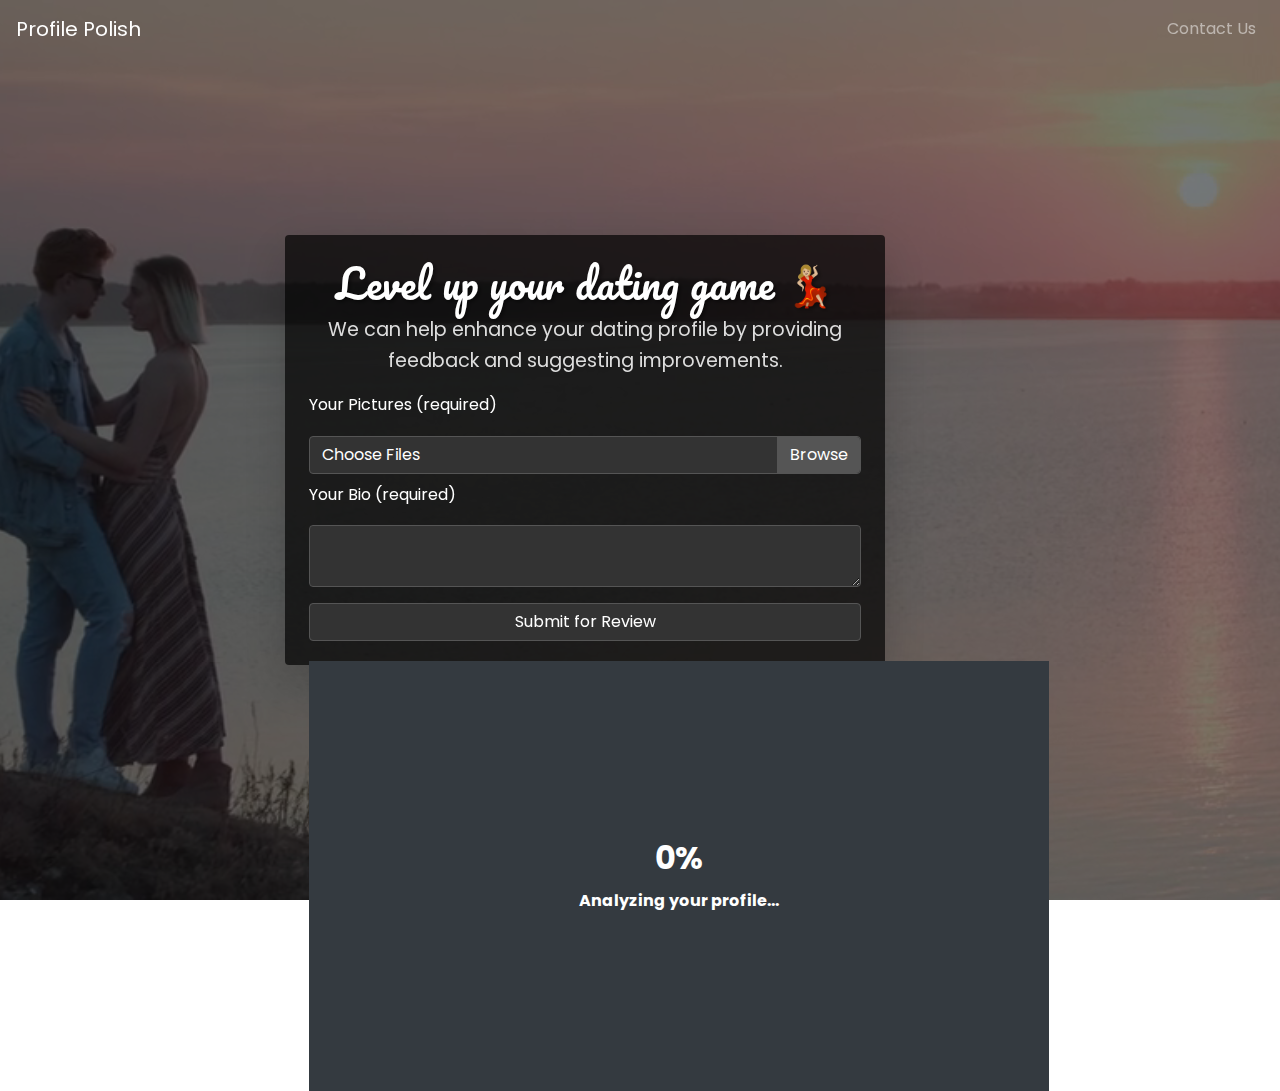
==== index.html @ 3b418ef2 "Update index.html" ====
<!DOCTYPE html>
<html lang="en">
<head>
  <meta charset="UTF-8">
  <meta name="viewport" content="width=device-width, initial-scale=1.0">
  <title>Profile Analyzer</title>
  <link href="https://stackpath.bootstrapcdn.com/bootstrap/4.5.2/css/bootstrap.min.css" rel="stylesheet">
  <link href="https://fonts.googleapis.com/css2?family=Poppins:wght@400;600&family=Pacifico&display=swap" rel="stylesheet">
  <link href="https://fonts.googleapis.com/css2?family=Roboto:wght@700&display=swap" rel="stylesheet">
  <link rel="icon" href="/favicon.ico" type="image/x-icon">
  <link rel="stylesheet" href="styles.css">
</head>
<body>
  <!-- Background Video -->
  <video autoplay muted loop id="backgroundVideo" class="w-100 position-absolute">
    <source src="background-video.mp4" type="video/mp4">
    Your browser does not support HTML5 video.
  </video>
    
  <!-- Overlay to darken the video -->
  <div class="video-overlay"></div>

  <!-- Navbar -->
  <nav class="navbar navbar-expand-lg navbar-dark bg-transparent position-absolute w-100">
    <a class="navbar-brand" href="#">Profile Polish</a>
    <div class="collapse navbar-collapse justify-content-end" id="navbarNav">
      <ul class="navbar-nav">
        <li class="nav-item">
          <a class="nav-link" href="mailto:abdulhadi2122@gmail.com">Contact Us</a>
        </li>
      </ul>
    </div>
  </nav>

  <div class="container-fluid position-relative p-0">
    <!-- Content -->
    <div class="container d-flex justify-content-center align-items-center min-vh-100 position-relative">
      <div class="col-lg-8 col-md-10 col-sm-12 mx-auto">
        <div class="content p-4 rounded shadow-lg">
          <h1 class="text-center">Level up your dating game 💃🏼</h1>
          <p class="text-center">We can help enhance your dating profile by providing feedback and suggesting improvements.</p>
          
          <div id="formContainer">
            <form id="profileForm" enctype="multipart/form-data" class="needs-validation" novalidate>
              <div class="form-group">
                <label for="fileInput">Your Pictures (required)</label>
                <div class="custom-file">
                  <input type="file" class="custom-file-input" id="fileInput" name="file" accept="image/*" required multiple>
                  <label class="custom-file-label" for="fileInput">Choose Files</label>
                </div>
                <span id="fileNames" class="form-text text-muted"></span>
              </div>

              <div class="form-group mt-3">
                <label for="bioInput">Your Bio (required)</label>
                <textarea id="bioInput" name="bio" class="form-control" required></textarea>
              </div>

              <button type="submit" class="btn btn-maroon btn-block" id="submitButton">Submit for Review</button>

              <div id="spinner" class="d-flex flex-column justify-content-center align-items-center position-absolute w-100 h-100 bg-dark bg-opacity-50" style="display: none;">
                <div id="progressPercentage" class="display-4">0%</div>
                <div id="evaluatingText">Analyzing your profile...</div>
              </div>
            </form>
          </div>
        </div>
      </div>
    </div>
  </div>

  <!-- Feedback Modal -->
  <div class="modal fade" id="feedbackModal" tabindex="-1" role="dialog" aria-labelledby="feedbackModalLabel" aria-hidden="true">
    <div class="modal-dialog modal-dialog-centered modal-lg" role="document">
      <div class="modal-content" style="background: rgba(30, 30, 30, 0.95); color: #fff;">
        <div class="modal-header border-0">
          <button type="button" class="close text-white" data-dismiss="modal" aria-label="Close">
            <span aria-hidden="true">&times;</span>
          </button>
        </div>
        <div class="modal-body">
          <div id="feedback"></div>
        </div>
        <div class="modal-footer border-0">
          <button type="button" class="btn btn-maroon btn-block mt-3" data-dismiss="modal">Back</button>
        </div>
      </div>
    </div>
  </div>

  <script src="https://code.jquery.com/jquery-3.5.1.slim.min.js"></script>
  <script src="https://cdn.jsdelivr.net/npm/@popperjs/core@2.5.2/dist/umd/popper.min.js"></script>
  <script src="https://stackpath.bootstrapcdn.com/bootstrap/4.5.2/js/bootstrap.min.js"></script>
  <script src="app.js"></script>
</body>
</html>
---- styles.css ----
body {
    font-family: 'Poppins', sans-serif;
    line-height: 1.6;
    margin: 0;
    padding: 0;
    overflow: hidden;
}

#backgroundVideo {
    top: 0;
    left: 0;
    height: 100%;
    object-fit: cover;
}

.video-overlay {
    position: absolute;
    top: 0;
    left: 0;
    width: 100%;
    height: 100%;
    background: rgba(0, 0, 0, 0.5); /* Adjust darkness here */
}

.container {
    position: relative;
    z-index: 2;
}

.content {
    max-width: 600px;
    width: 100%;
    background: rgba(0, 0, 0, 0.7); /* Transparent dark background */
    color: #fff;
}

h1 {
    font-size: 2.5em;
    color: #fff;
    font-family: 'Pacifico', cursive;
    text-align: center;
    text-shadow: 2px 2px 4px rgba(0, 0, 0, 0.5); /* Modern chic styling */
}

p {
    font-size: 1.2em;
    color: #ddd;
    text-align: center;
}

.form-control, .custom-file-input, .custom-file-label, .btn {
    margin-top: 10px;
    background-color: #333;
    border: 1px solid #555;
    color: #fff;
}

.custom-file-label::after {
    background-color: #555;
    color: #fff;
}

.btn-primary {
    background-color: #555;
    border-color: #555;
}

.btn-primary:hover {
    background-color: #444;
    border-color: #444;
}

#spinner {
    width: 100%;
    display: flex;
    flex-direction: column;
    justify-content: center;
    align-items: center;
    margin: 20px auto;
}

#progressPercentage {
    font-size: 2em;
    font-weight: bold;
    color: #fff;
    margin-bottom: 10px;
}

#evaluatingText {
    font-weight: bold;
    color: #fff;
    animation: blink 1s steps(5, start) infinite;
}

@keyframes blink {
    50% { opacity: 0; }
}

#feedbackContainer {
    max-height: 70vh;
    overflow-y: auto;
    margin-top: 20px;
}

#backButton {
    background: #555;
    color: #fff;
    border: none;
    cursor: pointer;
    padding: 10px 40px;
    border-radius: 30px;
    width: fit-content;
    align-self: center;
    margin: 20px auto;
    display: block;
}

#backButton:hover {
    background: #444;
}
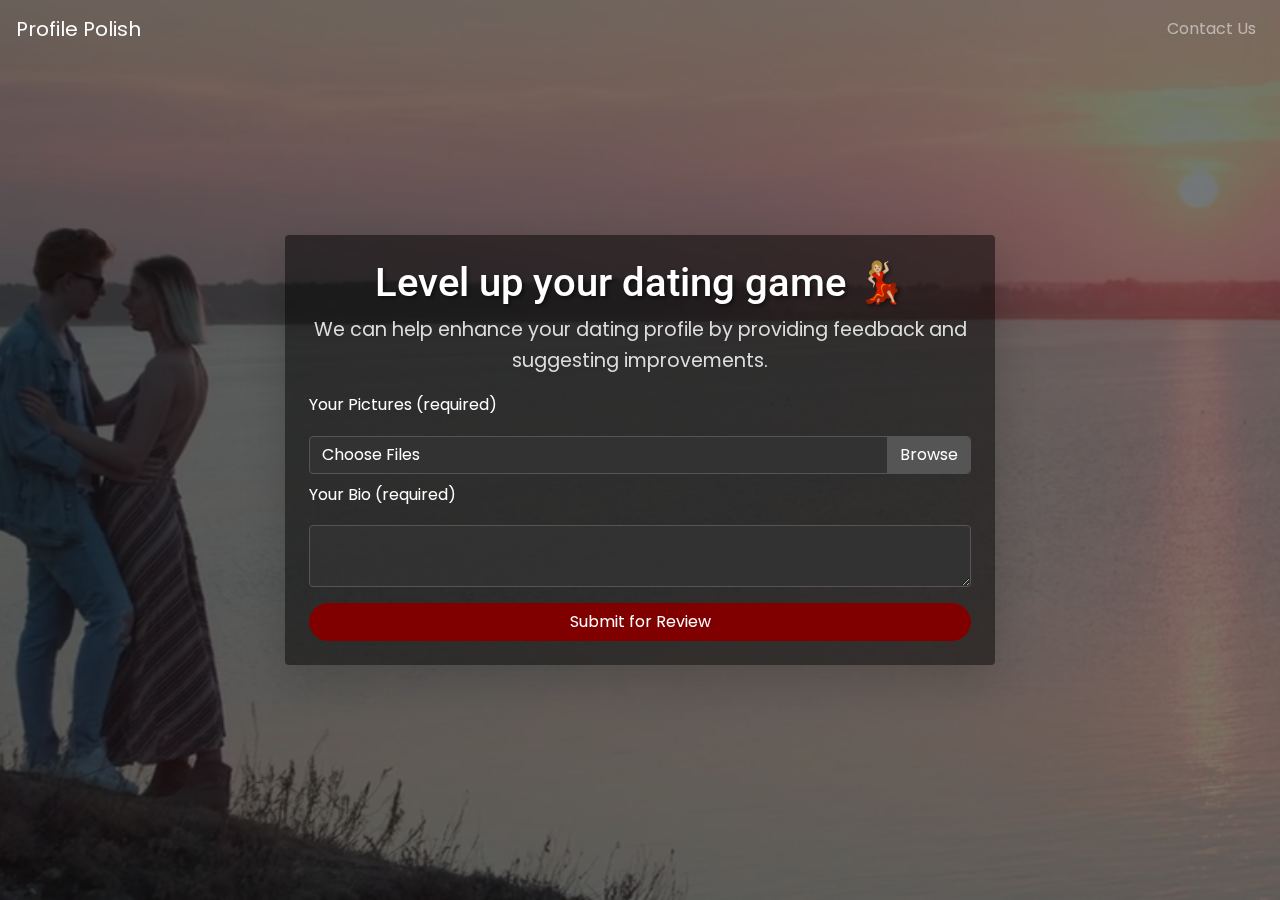
==== commit 4820813e: "Update index.html" ====
--- a/index.html
+++ b/index.html
@@ -58,11 +58,14 @@
 
               <button type="submit" class="btn btn-maroon btn-block" id="submitButton">Submit for Review</button>
 
-              <div id="spinner" class="d-flex flex-column justify-content-center align-items-center position-absolute w-100 h-100 bg-dark bg-opacity-50" style="display: none;">
-                <div id="progressPercentage" class="display-4">0%</div>
-                <div id="evaluatingText">Analyzing your profile...</div>
+              <div id="spinner" class="text-center mt-3" style="display: none;">
+                <div id="progressPercentage">0%</div>
               </div>
             </form>
+          </div>
+
+          <div id="feedbackContainer" style="display:none;">
+            <div id="feedback"></div>
           </div>
         </div>
       </div>
@@ -71,8 +74,8 @@
 
   <!-- Feedback Modal -->
   <div class="modal fade" id="feedbackModal" tabindex="-1" role="dialog" aria-labelledby="feedbackModalLabel" aria-hidden="true">
-    <div class="modal-dialog modal-dialog-centered modal-lg" role="document">
-      <div class="modal-content" style="background: rgba(30, 30, 30, 0.95); color: #fff;">
+    <div class="modal-dialog modal-xl" role="document">
+      <div class="modal-content bg-dark text-white">
         <div class="modal-header border-0">
           <button type="button" class="close text-white" data-dismiss="modal" aria-label="Close">
             <span aria-hidden="true">&times;</span>
@@ -80,9 +83,6 @@
         </div>
         <div class="modal-body">
           <div id="feedback"></div>
-        </div>
-        <div class="modal-footer border-0">
-          <button type="button" class="btn btn-maroon btn-block mt-3" data-dismiss="modal">Back</button>
         </div>
       </div>
     </div>
--- a/styles.css
+++ b/styles.css
@@ -3,7 +3,7 @@
     line-height: 1.6;
     margin: 0;
     padding: 0;
-    overflow: hidden;
+    overflow-x: hidden; /* Prevent horizontal scrolling */
 }
 
 #backgroundVideo {
@@ -11,6 +11,7 @@
     left: 0;
     height: 100%;
     object-fit: cover;
+    z-index: -1;
 }
 
 .video-overlay {
@@ -22,22 +23,28 @@
     background: rgba(0, 0, 0, 0.5); /* Adjust darkness here */
 }
 
+.navbar {
+    background: transparent !important;
+    z-index: 1;
+}
+
 .container {
     position: relative;
     z-index: 2;
 }
 
 .content {
-    max-width: 600px;
+    background: rgba(0, 0, 0, 0.5); /* Transparent dark background */
+    color: #fff;
+    max-width: 800px;
     width: 100%;
-    background: rgba(0, 0, 0, 0.7); /* Transparent dark background */
-    color: #fff;
+    margin: 0 auto;
 }
 
 h1 {
     font-size: 2.5em;
     color: #fff;
-    font-family: 'Pacifico', cursive;
+    font-family: 'Roboto', sans-serif;
     text-align: center;
     text-shadow: 2px 2px 4px rgba(0, 0, 0, 0.5); /* Modern chic styling */
 }
@@ -50,8 +57,13 @@
 
 .form-control, .custom-file-input, .custom-file-label, .btn {
     margin-top: 10px;
-    background-color: #333;
+    background-color: rgba(51, 51, 51, 0.8); /* Semi-transparent background */
     border: 1px solid #555;
+    color: #fff;
+}
+
+.form-control:focus, .custom-file-input:focus {
+    background-color: rgba(51, 51, 51, 0.8);
     color: #fff;
 }
 
@@ -60,23 +72,19 @@
     color: #fff;
 }
 
-.btn-primary {
-    background-color: #555;
-    border-color: #555;
+.btn-maroon {
+    background-color: #800000;
+    border-color: #800000;
+    border-radius: 30px;
 }
 
-.btn-primary:hover {
-    background-color: #444;
-    border-color: #444;
+.btn-maroon:hover {
+    background-color: #660000;
+    border-color: #660000;
 }
 
 #spinner {
-    width: 100%;
-    display: flex;
-    flex-direction: column;
-    justify-content: center;
-    align-items: center;
-    margin: 20px auto;
+    z-index: 3;
 }
 
 #progressPercentage {
@@ -96,25 +104,16 @@
     50% { opacity: 0; }
 }
 
-#feedbackContainer {
-    max-height: 70vh;
-    overflow-y: auto;
-    margin-top: 20px;
+@media (max-width: 768px) {
+    .content {
+        padding: 15px;
+    }
+
+    h1 {
+        font-size: 2em;
+    }
+
+    p, label, input, textarea, button {
+        font-size: 0.9em;
+    }
 }
-
-#backButton {
-    background: #555;
-    color: #fff;
-    border: none;
-    cursor: pointer;
-    padding: 10px 40px;
-    border-radius: 30px;
-    width: fit-content;
-    align-self: center;
-    margin: 20px auto;
-    display: block;
-}
-
-#backButton:hover {
-    background: #444;
-}
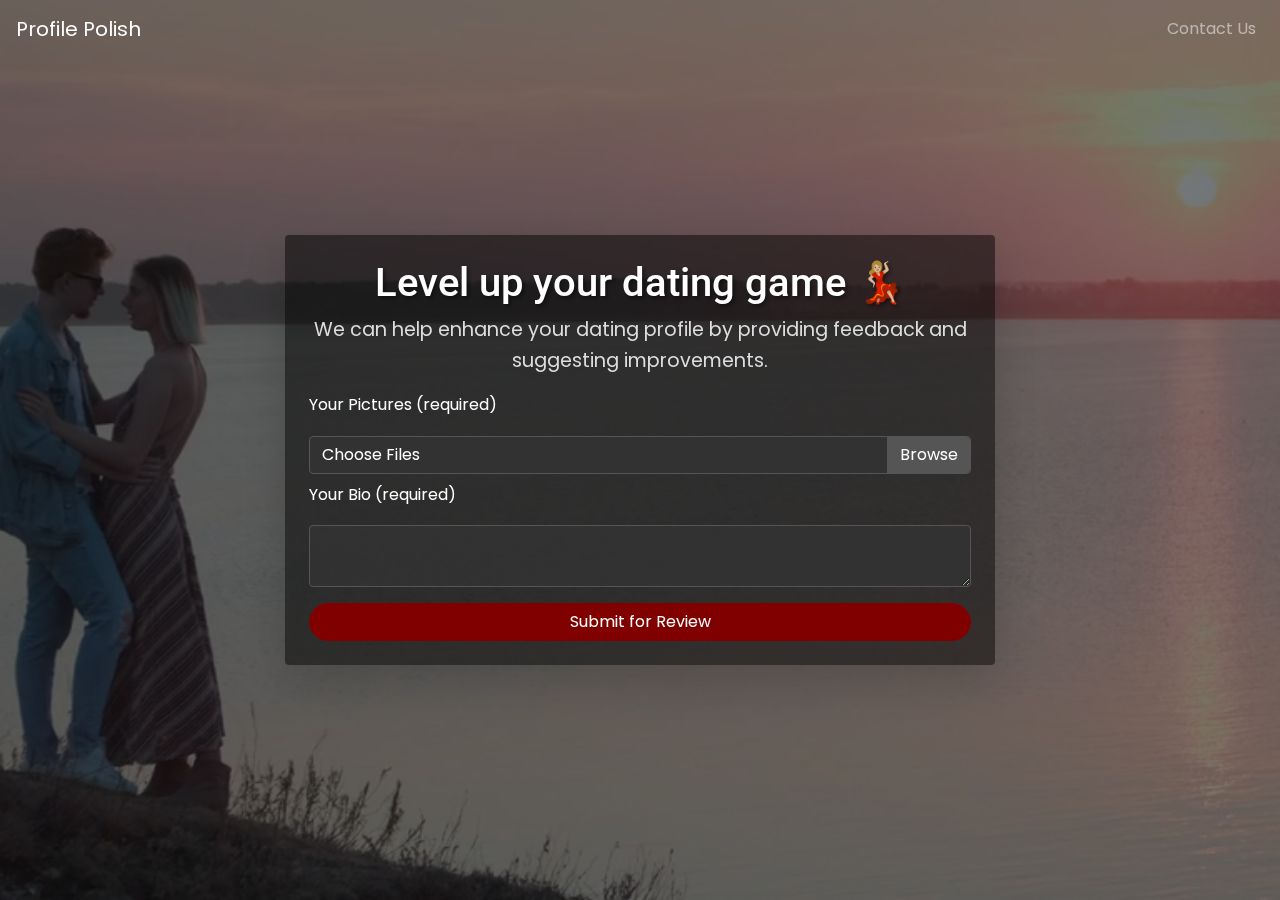
==== commit 6338e43c: "Update index.html" ====
--- a/index.html
+++ b/index.html
@@ -11,20 +11,15 @@
   <link rel="stylesheet" href="styles.css">
 </head>
 <body>
-  <!-- Background Video -->
-  <video autoplay muted loop id="backgroundVideo" class="w-100 position-absolute">
-    <source src="background-video.mp4" type="video/mp4">
-    Your browser does not support HTML5 video.
-  </video>
-    
-  <!-- Overlay to darken the video -->
-  <div class="video-overlay"></div>
-
   <!-- Navbar -->
-  <nav class="navbar navbar-expand-lg navbar-dark bg-transparent position-absolute w-100">
-    <a class="navbar-brand" href="#">Profile Polish</a>
-    <div class="collapse navbar-collapse justify-content-end" id="navbarNav">
-      <ul class="navbar-nav">
+  <nav class="navbar navbar-expand-lg navbar-dark navbar-transparent">
+    <a class="navbar-brand mx-auto d-lg-none" href="#">Profile Polish</a>
+    <button class="navbar-toggler" type="button" data-toggle="collapse" data-target="#navbarNav" aria-controls="navbarNav" aria-expanded="false" aria-label="Toggle navigation">
+      <span class="navbar-toggler-icon"></span>
+    </button>
+    <div class="collapse navbar-collapse justify-content-between" id="navbarNav">
+      <a class="navbar-brand d-none d-lg-block" href="#">Profile Polish</a>
+      <ul class="navbar-nav ml-auto">
         <li class="nav-item">
           <a class="nav-link" href="mailto:abdulhadi2122@gmail.com">Contact Us</a>
         </li>
@@ -33,6 +28,15 @@
   </nav>
 
   <div class="container-fluid position-relative p-0">
+    <!-- Background Video -->
+    <video autoplay muted loop id="backgroundVideo" class="w-100 position-absolute">
+      <source src="background-video.mp4" type="video/mp4">
+      Your browser does not support HTML5 video.
+    </video>
+    
+    <!-- Overlay to darken the video -->
+    <div class="video-overlay"></div>
+
     <!-- Content -->
     <div class="container d-flex justify-content-center align-items-center min-vh-100 position-relative">
       <div class="col-lg-8 col-md-10 col-sm-12 mx-auto">
@@ -48,7 +52,6 @@
                   <input type="file" class="custom-file-input" id="fileInput" name="file" accept="image/*" required multiple>
                   <label class="custom-file-label" for="fileInput">Choose Files</label>
                 </div>
-                <span id="fileNames" class="form-text text-muted"></span>
               </div>
 
               <div class="form-group mt-3">
@@ -56,16 +59,13 @@
                 <textarea id="bioInput" name="bio" class="form-control" required></textarea>
               </div>
 
-              <button type="submit" class="btn btn-maroon btn-block" id="submitButton">Submit for Review</button>
+              <button type="submit" class="btn btn-maroon rounded-pill btn-block" id="submitButton">Submit for Review</button>
 
               <div id="spinner" class="text-center mt-3" style="display: none;">
                 <div id="progressPercentage">0%</div>
+                <div id="evaluatingText">Analyzing your profile...</div>
               </div>
             </form>
-          </div>
-
-          <div id="feedbackContainer" style="display:none;">
-            <div id="feedback"></div>
           </div>
         </div>
       </div>
@@ -74,8 +74,8 @@
 
   <!-- Feedback Modal -->
   <div class="modal fade" id="feedbackModal" tabindex="-1" role="dialog" aria-labelledby="feedbackModalLabel" aria-hidden="true">
-    <div class="modal-dialog modal-xl" role="document">
-      <div class="modal-content bg-dark text-white">
+    <div class="modal-dialog modal-dialog-centered modal-lg" role="document">
+      <div class="modal-content" style="background: rgba(30, 30, 30, 0.95); color: #fff;">
         <div class="modal-header border-0">
           <button type="button" class="close text-white" data-dismiss="modal" aria-label="Close">
             <span aria-hidden="true">&times;</span>
@@ -83,6 +83,9 @@
         </div>
         <div class="modal-body">
           <div id="feedback"></div>
+        </div>
+        <div class="modal-footer border-0">
+          <button type="button" class="btn btn-maroon rounded-pill btn-block mt-3" data-dismiss="modal">Back</button>
         </div>
       </div>
     </div>
--- a/styles.css
+++ b/styles.css
@@ -6,12 +6,22 @@
     overflow-x: hidden; /* Prevent horizontal scrolling */
 }
 
+.navbar {
+    background: rgba(0, 0, 0, 0.5) !important;
+}
+
+.navbar-transparent {
+    background: transparent !important;
+    position: absolute;
+    width: 100%;
+    z-index: 1000; /* Ensure navbar is on top of the video */
+}
+
 #backgroundVideo {
     top: 0;
     left: 0;
     height: 100%;
     object-fit: cover;
-    z-index: -1;
 }
 
 .video-overlay {
@@ -21,11 +31,6 @@
     width: 100%;
     height: 100%;
     background: rgba(0, 0, 0, 0.5); /* Adjust darkness here */
-}
-
-.navbar {
-    background: transparent !important;
-    z-index: 1;
 }
 
 .container {
@@ -75,7 +80,7 @@
 .btn-maroon {
     background-color: #800000;
     border-color: #800000;
-    border-radius: 30px;
+    color: #fff;
 }
 
 .btn-maroon:hover {
@@ -83,8 +88,17 @@
     border-color: #660000;
 }
 
+.btn {
+    border-radius: 50px; /* Make buttons round */
+}
+
 #spinner {
-    z-index: 3;
+    width: 100%;
+    display: flex;
+    flex-direction: column;
+    justify-content: center;
+    align-items: center;
+    margin: 20px auto;
 }
 
 #progressPercentage {
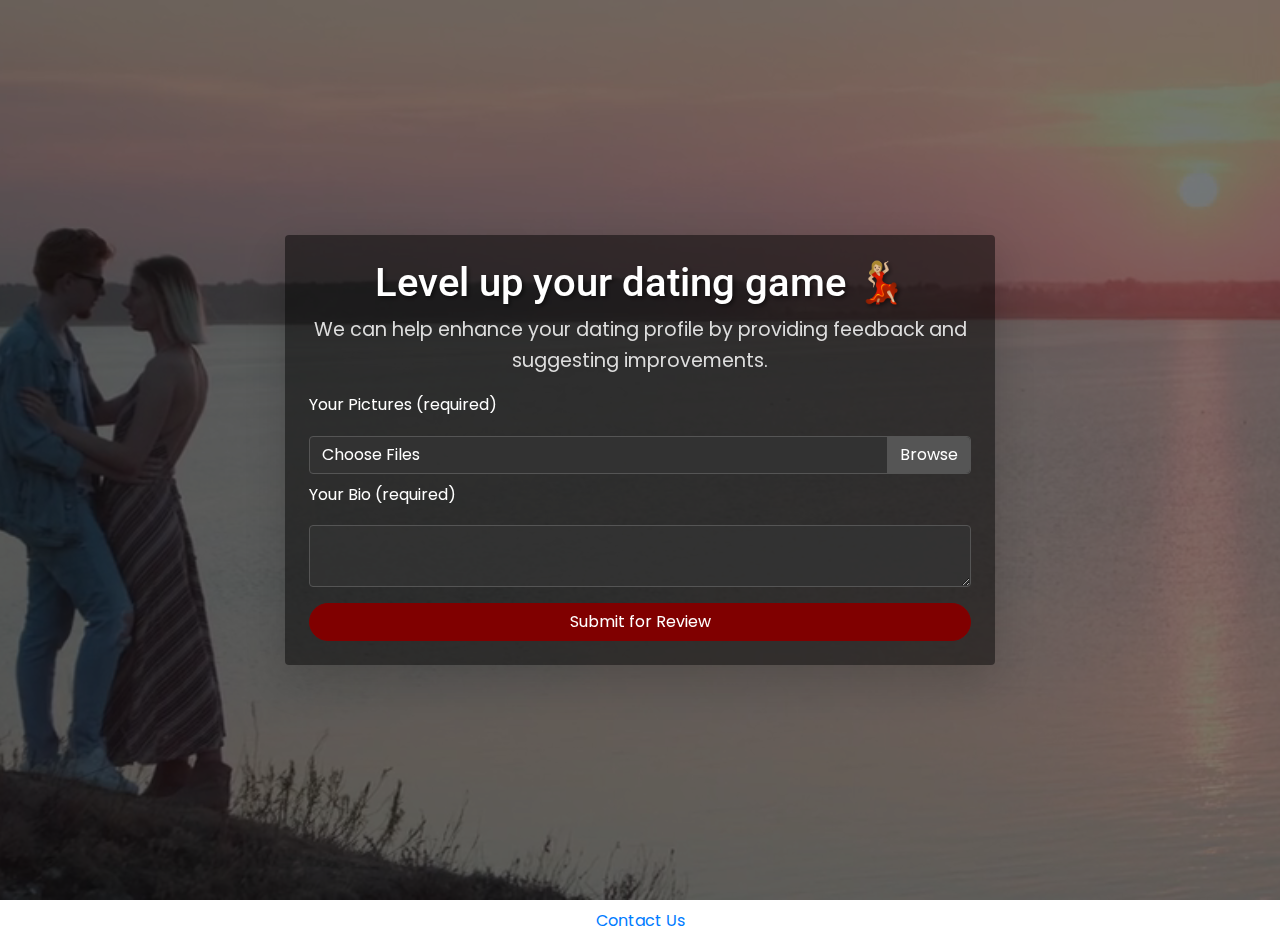
==== commit 22a2dc56: "Update index.html" ====
--- a/index.html
+++ b/index.html
@@ -11,21 +11,6 @@
   <link rel="stylesheet" href="styles.css">
 </head>
 <body>
-  <!-- Navbar -->
-  <nav class="navbar navbar-expand-lg navbar-dark navbar-transparent">
-    <a class="navbar-brand mx-auto d-lg-none" href="#">Profile Polish</a>
-    <button class="navbar-toggler" type="button" data-toggle="collapse" data-target="#navbarNav" aria-controls="navbarNav" aria-expanded="false" aria-label="Toggle navigation">
-      <span class="navbar-toggler-icon"></span>
-    </button>
-    <div class="collapse navbar-collapse justify-content-between" id="navbarNav">
-      <a class="navbar-brand d-none d-lg-block" href="#">Profile Polish</a>
-      <ul class="navbar-nav ml-auto">
-        <li class="nav-item">
-          <a class="nav-link" href="mailto:abdulhadi2122@gmail.com">Contact Us</a>
-        </li>
-      </ul>
-    </div>
-  </nav>
 
   <div class="container-fluid position-relative p-0">
     <!-- Background Video -->
@@ -72,6 +57,11 @@
     </div>
   </div>
 
+  <!-- Contact Us Link -->
+  <div class="contact-us text-center">
+    <a class="nav-link" href="mailto:abdulhadi2122@gmail.com">Contact Us</a>
+  </div>
+
   <!-- Feedback Modal -->
   <div class="modal fade" id="feedbackModal" tabindex="-1" role="dialog" aria-labelledby="feedbackModalLabel" aria-hidden="true">
     <div class="modal-dialog modal-dialog-centered modal-lg" role="document">
--- a/styles.css
+++ b/styles.css
@@ -131,3 +131,30 @@
         font-size: 0.9em;
     }
 }
+
+/* Modal width */
+.modal-lg {
+    max-width: 90%;
+}
+
+/* Contact Us link visible on mobile */
+.navbar-nav .nav-item .nav-link {
+    display: block;
+}
+
+/* Center Profile Polish on mobile */
+.navbar-brand {
+    text-align: center;
+    width: 100%;
+}
+
+/* Ensure the Profile Polish link centers in mobile */
+@media (max-width: 991px) {
+    .navbar-brand.d-none {
+        display: block !important;
+    }
+
+    .navbar-nav.ml-auto {
+        margin-left: 0 !important;
+    }
+}
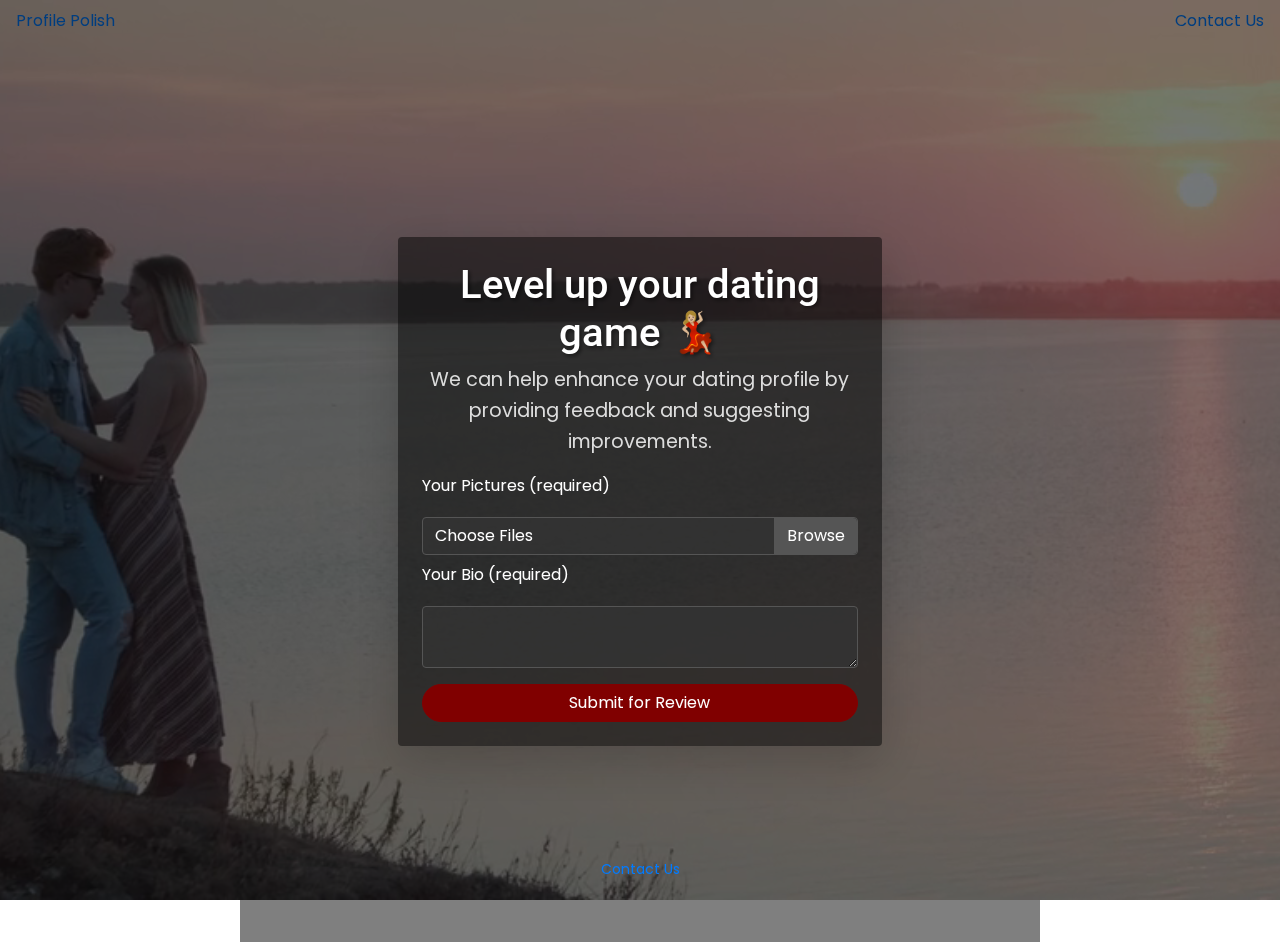
==== commit f228d77e: "Update index.html" ====
--- a/index.html
+++ b/index.html
@@ -11,14 +11,22 @@
   <link rel="stylesheet" href="styles.css">
 </head>
 <body>
-
-  <div class="container-fluid position-relative p-0">
-    <!-- Background Video -->
+  <div id="videoContainer">
     <video autoplay muted loop id="backgroundVideo" class="w-100 position-absolute">
       <source src="background-video.mp4" type="video/mp4">
       Your browser does not support HTML5 video.
     </video>
-    
+
+    <nav class="navbar">
+        <div class="navbar-left">
+            <a href="#profile-polish">Profile Polish</a>
+        </div>
+        <div class="navbar-right">
+            <a href="mailto:abdulhadi2122@gmail.com">Contact Us</a>
+        </div>
+    </nav>
+    <div class="content">
+
     <!-- Overlay to darken the video -->
     <div class="video-overlay"></div>
 
@@ -28,7 +36,7 @@
         <div class="content p-4 rounded shadow-lg">
           <h1 class="text-center">Level up your dating game 💃🏼</h1>
           <p class="text-center">We can help enhance your dating profile by providing feedback and suggesting improvements.</p>
-          
+
           <div id="formContainer">
             <form id="profileForm" enctype="multipart/form-data" class="needs-validation" novalidate>
               <div class="form-group">
@@ -55,11 +63,11 @@
         </div>
       </div>
     </div>
-  </div>
 
-  <!-- Contact Us Link -->
-  <div class="contact-us text-center">
-    <a class="nav-link" href="mailto:abdulhadi2122@gmail.com">Contact Us</a>
+    <!-- Contact Us Link -->
+    <div id="contactUs" class="contact-us-link">
+      <a href="mailto:abdulhadi2122@gmail.com">Contact Us</a>
+    </div>
   </div>
 
   <!-- Feedback Modal -->
--- a/styles.css
+++ b/styles.css
@@ -4,17 +4,6 @@
     margin: 0;
     padding: 0;
     overflow-x: hidden; /* Prevent horizontal scrolling */
-}
-
-.navbar {
-    background: rgba(0, 0, 0, 0.5) !important;
-}
-
-.navbar-transparent {
-    background: transparent !important;
-    position: absolute;
-    width: 100%;
-    z-index: 1000; /* Ensure navbar is on top of the video */
 }
 
 #backgroundVideo {
@@ -118,6 +107,20 @@
     50% { opacity: 0; }
 }
 
+.contact-us-link {
+    position: absolute;
+    bottom: 20px;
+    left: 50%;
+    transform: translateX(-50%);
+    font-size: 14px;
+    color: gray;
+    text-decoration: none;
+}
+
+.contact-us-link:hover {
+    color: darkgray;
+}
+
 @media (max-width: 768px) {
     .content {
         padding: 15px;
@@ -132,29 +135,20 @@
     }
 }
 
+/* Centering the feedback modal on mobile */
+@media (max-width: 576px) {
+    .modal-dialog {
+        max-width: 100%;
+        margin: 1.75rem auto;
+    }
+
+    .contact-us-link {
+        font-size: 12px;
+        bottom: 10px;
+    }
+}
+
 /* Modal width */
 .modal-lg {
     max-width: 90%;
 }
-
-/* Contact Us link visible on mobile */
-.navbar-nav .nav-item .nav-link {
-    display: block;
-}
-
-/* Center Profile Polish on mobile */
-.navbar-brand {
-    text-align: center;
-    width: 100%;
-}
-
-/* Ensure the Profile Polish link centers in mobile */
-@media (max-width: 991px) {
-    .navbar-brand.d-none {
-        display: block !important;
-    }
-
-    .navbar-nav.ml-auto {
-        margin-left: 0 !important;
-    }
-}
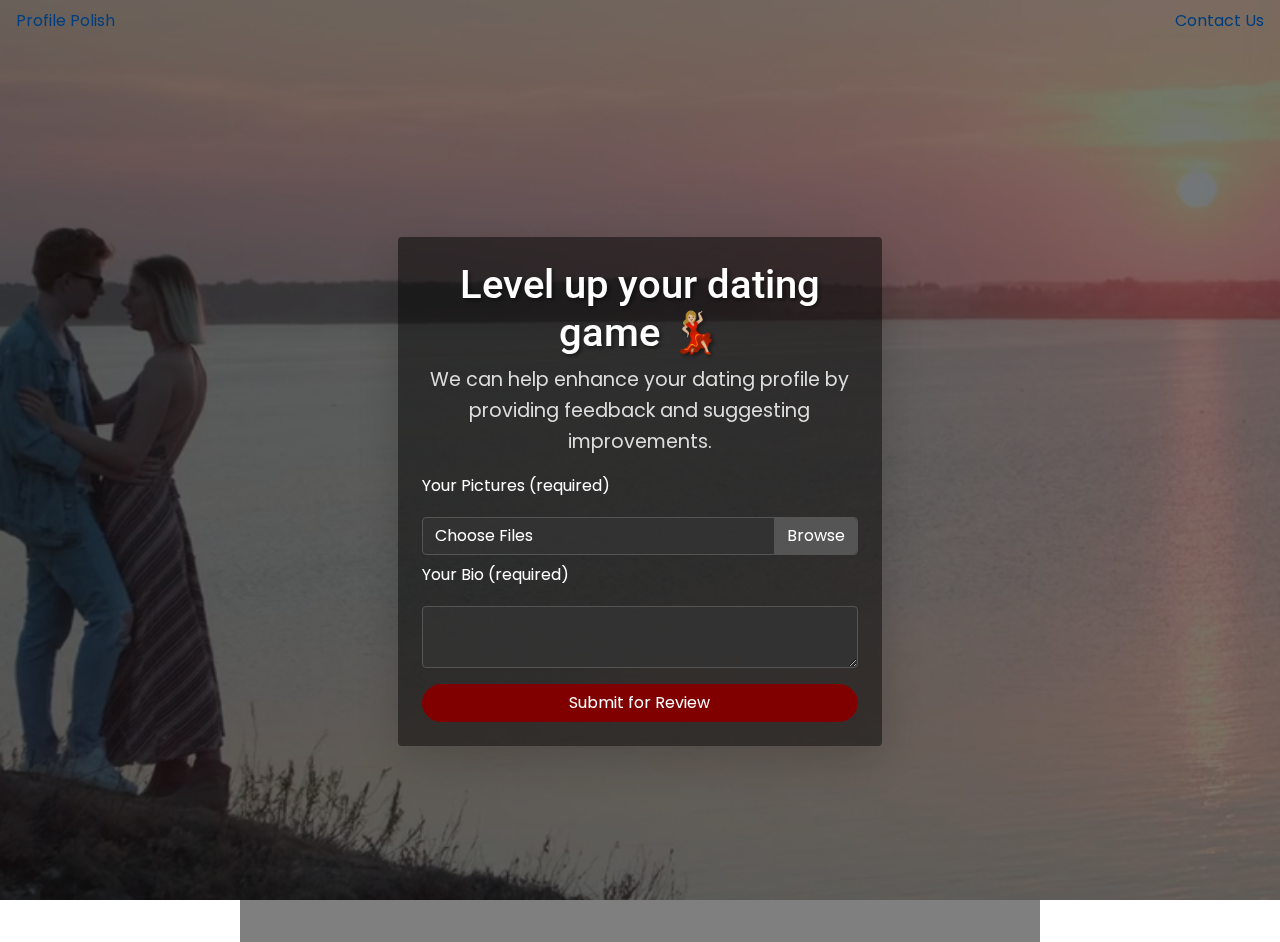
==== commit ddc9615c: "Update index.html" ====
--- a/index.html
+++ b/index.html
@@ -63,11 +63,6 @@
         </div>
       </div>
     </div>
-
-    <!-- Contact Us Link -->
-    <div id="contactUs" class="contact-us-link">
-      <a href="mailto:abdulhadi2122@gmail.com">Contact Us</a>
-    </div>
   </div>
 
   <!-- Feedback Modal -->
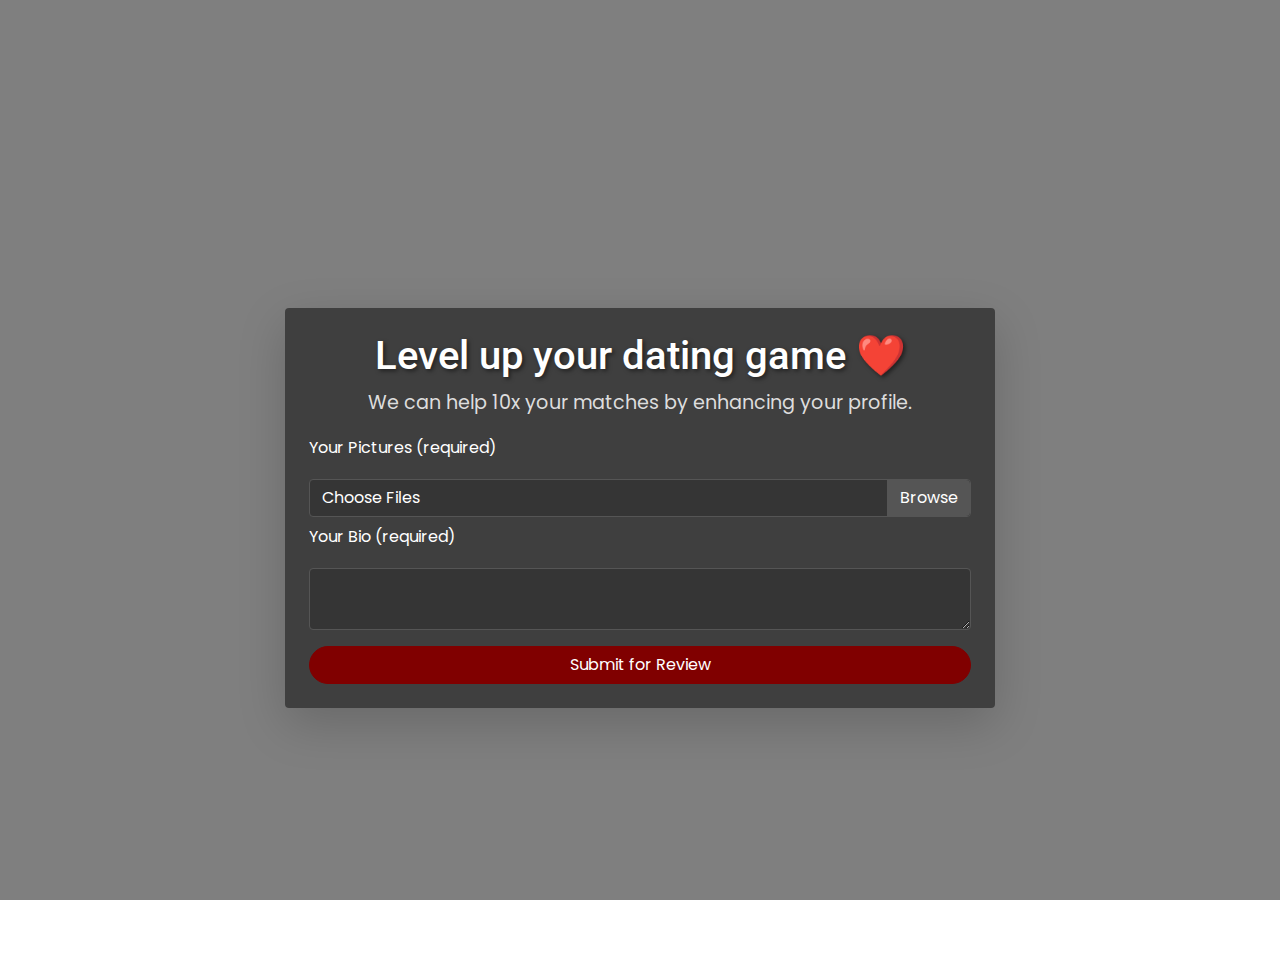
==== commit 1abf8ea5: "Update index.html" ====
--- a/index.html
+++ b/index.html
@@ -11,21 +11,26 @@
   <link rel="stylesheet" href="styles.css">
 </head>
 <body>
+  <!-- Navbar -->
+  <nav class="navbar navbar-expand-lg navbar-dark navbar-transparent">
+    <a class="navbar-brand" href="#">Profile Polish</a>
+    <button class="navbar-toggler" type="button" data-toggle="collapse" data-target="#navbarNav" aria-controls="navbarNav" aria-expanded="false" aria-label="Toggle navigation">
+      <span class="navbar-toggler-icon"></span>
+    </button>
+    <div class="collapse navbar-collapse justify-content-end" id="navbarNav">
+      <ul class="navbar-nav">
+        <li class="nav-item">
+          <a class="nav-link" href="mailto:abdulhadi2122@gmail.com">Contact Us</a>
+        </li>
+      </ul>
+    </div>
+  </nav>
+
   <div id="videoContainer">
     <video autoplay muted loop id="backgroundVideo" class="w-100 position-absolute">
       <source src="background-video.mp4" type="video/mp4">
       Your browser does not support HTML5 video.
     </video>
-
-    <nav class="navbar">
-        <div class="navbar-left">
-            <a href="#profile-polish">Profile Polish</a>
-        </div>
-        <div class="navbar-right">
-            <a href="mailto:abdulhadi2122@gmail.com">Contact Us</a>
-        </div>
-    </nav>
-    <div class="content">
 
     <!-- Overlay to darken the video -->
     <div class="video-overlay"></div>
@@ -34,8 +39,8 @@
     <div class="container d-flex justify-content-center align-items-center min-vh-100 position-relative">
       <div class="col-lg-8 col-md-10 col-sm-12 mx-auto">
         <div class="content p-4 rounded shadow-lg">
-          <h1 class="text-center">Level up your dating game 💃🏼</h1>
-          <p class="text-center">We can help enhance your dating profile by providing feedback and suggesting improvements.</p>
+          <h1 class="text-center">Level up your dating game ❤️</h1>
+          <p class="text-center">We can help 10x your matches by enhancing your profile.</p>
 
           <div id="formContainer">
             <form id="profileForm" enctype="multipart/form-data" class="needs-validation" novalidate>
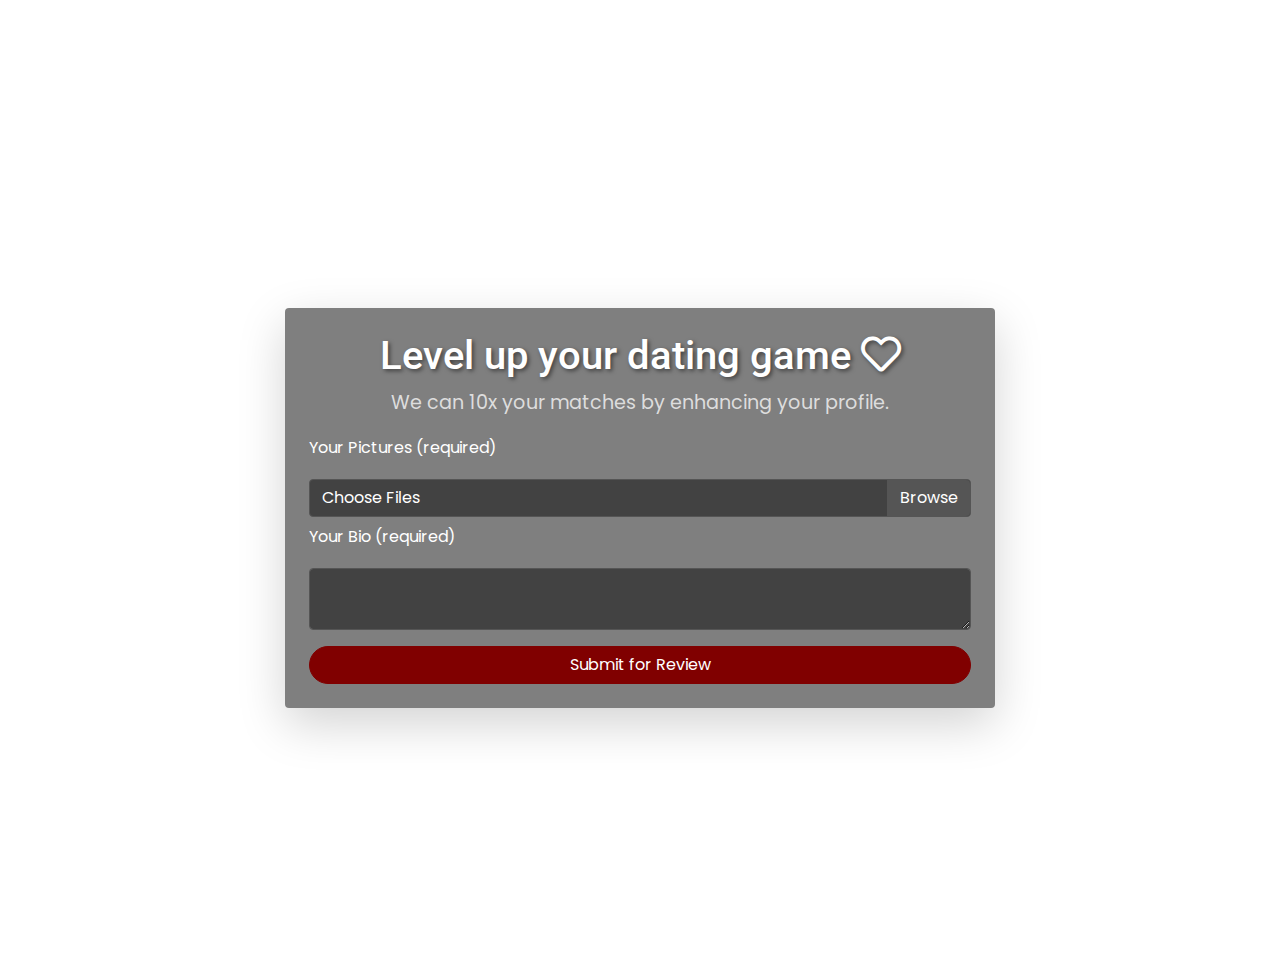
==== commit e4a2e3a8: "Update index.html" ====
--- a/index.html
+++ b/index.html
@@ -7,6 +7,7 @@
   <link href="https://stackpath.bootstrapcdn.com/bootstrap/4.5.2/css/bootstrap.min.css" rel="stylesheet">
   <link href="https://fonts.googleapis.com/css2?family=Poppins:wght@400;600&family=Pacifico&display=swap" rel="stylesheet">
   <link href="https://fonts.googleapis.com/css2?family=Roboto:wght@700&display=swap" rel="stylesheet">
+  <link href="https://cdnjs.cloudflare.com/ajax/libs/font-awesome/5.15.4/css/all.min.css" rel="stylesheet">
   <link rel="icon" href="/favicon.ico" type="image/x-icon">
   <link rel="stylesheet" href="styles.css">
 </head>
@@ -26,21 +27,13 @@
     </div>
   </nav>
 
-  <div id="videoContainer">
-    <video autoplay muted loop id="backgroundVideo" class="w-100 position-absolute">
-      <source src="background-video.mp4" type="video/mp4">
-      Your browser does not support HTML5 video.
-    </video>
-
-    <!-- Overlay to darken the video -->
-    <div class="video-overlay"></div>
-
+  <div id="contentContainer">
     <!-- Content -->
     <div class="container d-flex justify-content-center align-items-center min-vh-100 position-relative">
       <div class="col-lg-8 col-md-10 col-sm-12 mx-auto">
         <div class="content p-4 rounded shadow-lg">
-          <h1 class="text-center">Level up your dating game ❤️</h1>
-          <p class="text-center">We can help 10x your matches by enhancing your profile.</p>
+          <h1 class="text-center">Level up your dating game <i class="far fa-light fa-heart"></i></h1>
+          <p class="text-center">We can 10x your matches by enhancing your profile.</p>
 
           <div id="formContainer">
             <form id="profileForm" enctype="multipart/form-data" class="needs-validation" novalidate>
